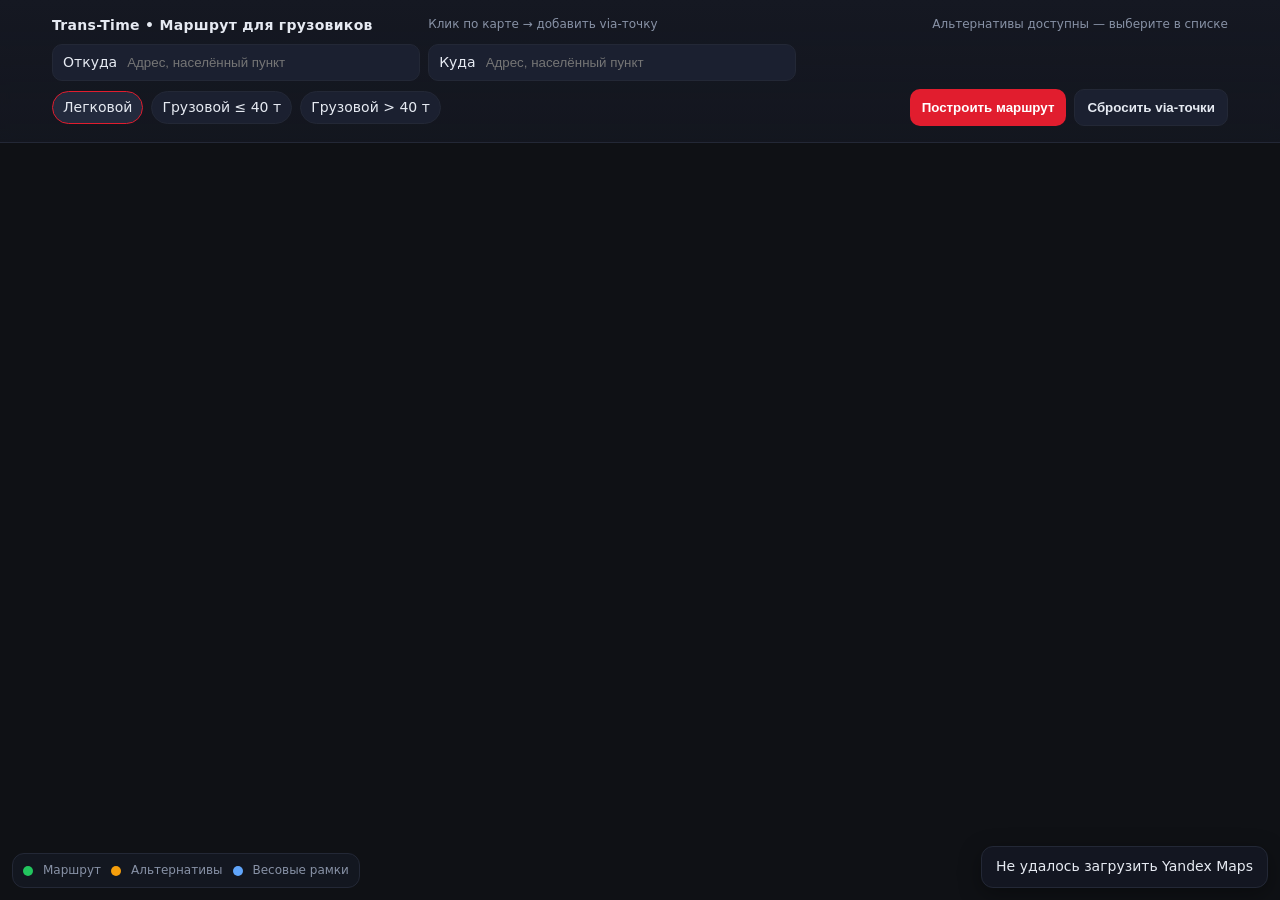
==== map/index.html @ 77c71e70 "Add files via upload" ====
<!DOCTYPE html>
<html lang="ru">
<head>
  <meta charset="utf-8"/>
  <meta name="viewport" content="width=device-width,initial-scale=1,viewport-fit=cover"/>
  <title>Trans-Time — Маршрут для грузовиков</title>

  <!-- Путь к реально существующему CSS -->
  <link rel="stylesheet" href="./assets/css/style.css?v=1.0.2"/>
  <link rel="manifest" href="manifest.json"/>
<!-- Favicon и иконки для вкладки -->
<link rel="icon" type="image/png" href="/assets/logo-tt.png">
<link rel="shortcut icon" href="/assets/logo-tt.png">
<link rel="apple-touch-icon" href="/assets/logo-tt.png">
</head>
<body>
  <div id="app">
    <header>
      <div class="bar">
        <div class="brand">Trans-Time • Маршрут для грузовиков</div>
        <div class="small">Клик по карте → добавить via-точку</div>
        <div></div>
        <!-- было style="text-align:right" -->
        <div class="small right">Альтернативы доступны — выберите в списке</div>

        <div class="field">
          <span>Откуда</span>
          <input id="from" type="text" placeholder="Адрес, населённый пункт">
        </div>
        <div class="field">
          <span>Куда</span>
          <input id="to" type="text" placeholder="Адрес, населённый пункт">
        </div>

        <div class="row2">
          <!-- было style="display:flex;gap:8px;flex-wrap:wrap" -->
          <div id="vehicleGroup" class="veh-group">
            <label class="pill active"><input type="radio" name="veh" value="car" checked><span>Легковой</span></label>
            <label class="pill"><input type="radio" name="veh" value="truck40"><span>Грузовой ≤ 40 т</span></label>
            <label class="pill"><input type="radio" name="veh" value="truckHeavy"><span>Грузовой > 40 т</span></label>
          </div>
          <!-- было style="display:flex;gap:8px;margin-left:auto" -->
          <div class="actions">
            <button id="buildBtn" class="btn">Построить маршрут</button>
            <button id="clearVia" class="btn secondary">Сбросить via-точки</button>
          </div>
        </div>
      </div>
    </header>

    <!-- было style="position:relative" -->
    <div class="mapWrap">
      <div id="map"></div>
      <div class="legend">
        <!-- были inline background -->
        <div class="dot dot-route"></div><span class="small">Маршрут</span>
        <div class="dot dot-alt"></div><span class="small">Альтернативы</span>
        <div class="dot dot-frames"></div><span class="small">Весовые рамки</span>
      </div>
      <div id="routeList" class="routeList"></div>
    </div>
  </div>

  <div id="toast" class="toast"></div>

  <!-- Конфиг (как было) -->
<script src="config.js?v=1.0.1"></script>

  <!-- Внешние обработчики ошибок/промисов/CSP -->
  <script type="module" src="./errors.js?v=1.0.0"></script>

  <!-- Точка входа. Если app.js у тебя в /map/assets/js/, оставь строку ниже.
       Если он лежит в /map/, замени на ./app.js?v=1.0.2 -->
  <script type="module" src="./assets/js/app.js?v=1.0.2"></script>
</body>
</html>
---- map/assets/css/style.css ----
:root {
  --bg: #0f1115;
  --panel: #151822;
  --muted: #8892a6;
  --text: #e6eaf2;
  --accent: #e11d2e;
  --stroke: #232836;
  --btn: #1b2030;
  --btn-h: #232a3d;
}

* {
  box-sizing: border-box;
}

html, body {
  height: 100%;
  margin: 0;
  background: var(--bg);
  color: var(--text);
  font: 14px/1.4 system-ui, -apple-system, Segoe UI, Roboto, Inter, Arial;
}

#app {
  display: grid;
  grid-template-rows: auto 1fr;
  min-height: 100vh;            /* контейнер растянут на экран */
}

header {
  position: sticky;
  top: 0;
  z-index: 5;
  background: linear-gradient(180deg, var(--panel), rgba(21, 24, 34, .8));
  border-bottom: 1px solid var(--stroke);
  backdrop-filter: blur(6px);
}

.bar {
  max-width: 1200px;
  margin: 8px auto;
  padding: 8px 12px;
  display: grid;
  gap: 8px;
  grid-template-columns: 1fr 1fr minmax(120px, auto) auto;
}

.row2 {
  display: flex;
  gap: 8px;
  align-items: center;
  grid-column: 1/-1;
}

.brand {
  font-weight: 700;
  letter-spacing: .3px;
}

.field {
  background: var(--btn);
  border: 1px solid var(--stroke);
  border-radius: 10px;
  padding: 8px 10px;
  display: flex;
  align-items: center;
  gap: 8px;
}

.field input {
  width: 100%;
  background: transparent;
  border: 0;
  outline: 0;
  color: var(--text);
  font: 14px/1.2 inherit;
}

.pill {
  display: inline-flex;
  gap: 6px;
  align-items: center;
  border: 1px solid var(--stroke);
  background: var(--btn);
  padding: 6px 10px;
  border-radius: 999px;
  cursor: pointer;
  user-select: none;
}

.pill input {
  display: none;
}

.pill.active {
  background: var(--btn-h);
  border-color: var(--accent);
}

.btn {
  background: var(--accent);
  border: 0;
  color: #fff;
  font-weight: 600;
  padding: 10px 12px;
  border-radius: 10px;
  cursor: pointer;
}

.btn.secondary {
  background: var(--btn);
  color: var(--text);
  border: 1px solid var(--stroke);
}

.small {
  font-size: 12px;
  color: var(--muted);
}

.mapWrap {                      /* родителю даём реальную высоту */
  position: relative;
  min-height: 0;                /* чтобы 1fr работал как надо */
}
#map {
  height: 100%;                 /* теперь 100% есть от чего считать */
  width: 100%;
  min-height: 420px;            /* запас, чтобы карта всегда была видна */
}
.legend {
  position: absolute;
  left: 12px;
  bottom: 12px;
  z-index: 4;
  background: rgba(21, 24, 34, .9);
  border: 1px solid var(--stroke);
  border-radius: 12px;
  padding: 8px 10px;
  display: flex;
  gap: 10px;
  align-items: center;
}

.legend .dot {
  width: 10px;
  height: 10px;
  border-radius: 50%;
}

.routeList {
  position: absolute;
  right: 12px;
  top: 90px;
  z-index: 4;
  min-width: 220px;
  max-width: 300px;
  background: rgba(21, 24, 34, .95);
  border: 1px solid var(--stroke);
  border-radius: 12px;
  padding: 8px;
  display: none;
}

.routeItem {
  padding: 8px;
  border-radius: 10px;
  border: 1px solid transparent;
  cursor: pointer;
}

.routeItem:hover {
  background: var(--btn);
}

.routeItem.active {
  border-color: var(--accent);
  background: var(--btn-h);
}

.toast {
  position: fixed;
  right: 12px;
  bottom: 12px;
  z-index: 10;
  background: rgba(21, 24, 34, .95);
  border: 1px solid var(--stroke);
  box-shadow: 0 6px 22px rgba(0, 0, 0, .35);
  padding: 10px 14px;
  border-radius: 12px;
  display: none;
}

@media (max-width: 900px) {
  .bar {
    grid-template-columns: 1fr;
  }
  .routeList {
    top: auto;
    bottom: 90px;
    right: 12px;
  }
}

/* === CSP-safe замены для inline style === */
.right { text-align: right; }
.veh-group { display: flex; gap: 8px; flex-wrap: wrap; }
.actions { display: flex; gap: 8px; margin-left: auto; }
/* .mapWrap { position: relative; } ← ЭТО УДАЛЯЕМ */
.dot-route  { background: #22c55e; }
.dot-alt    { background: #f59e0b; }
.dot-frames { background: #60a5fa; }
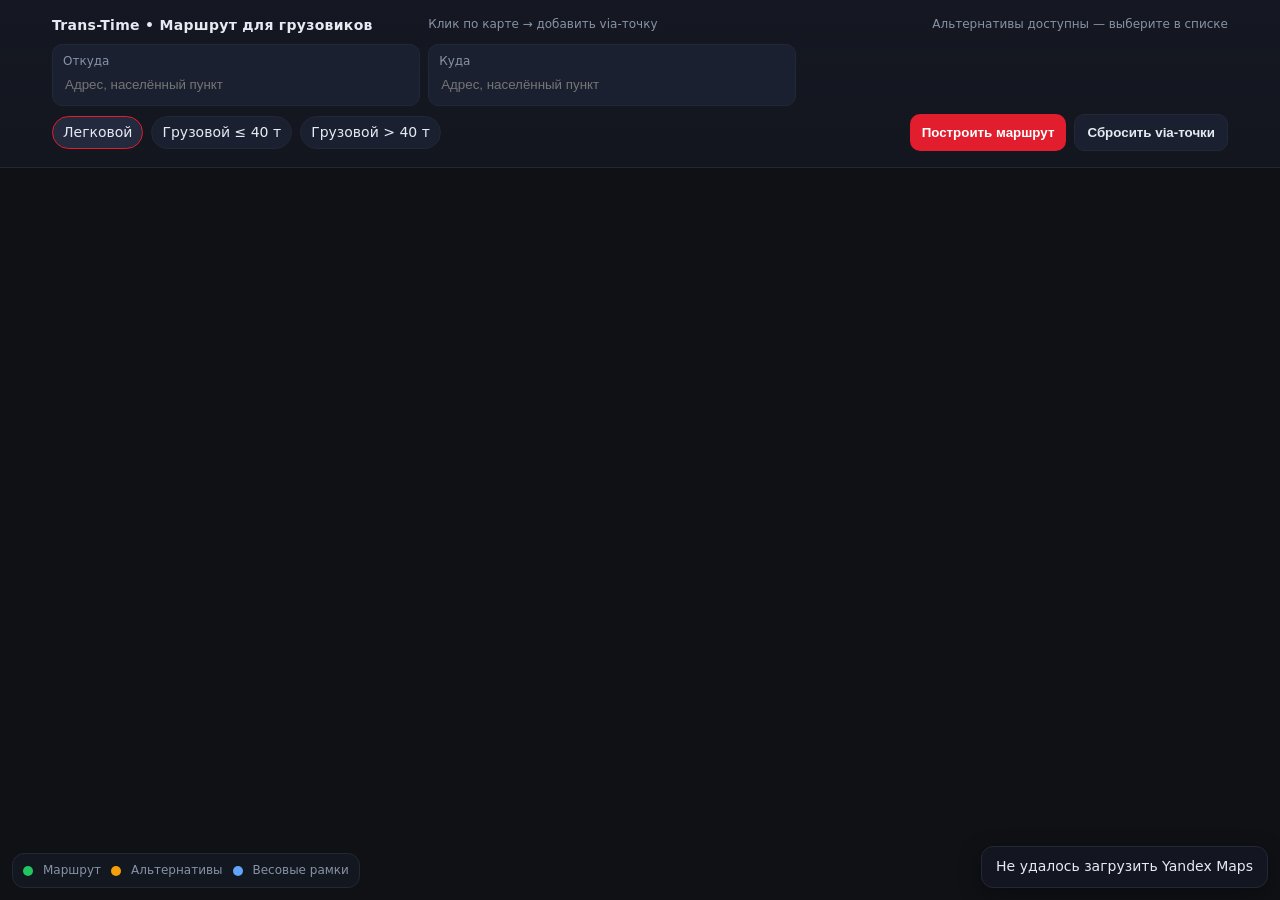
==== commit 1b2bdcb1: "Enhance routing UI with suggestions and alternatives" ====
--- a/map/index.html
+++ b/map/index.html
@@ -23,14 +23,20 @@
         <!-- было style="text-align:right" -->
         <div class="small right">Альтернативы доступны — выберите в списке</div>
 
-        <div class="field">
-          <span>Откуда</span>
-          <input id="from" type="text" placeholder="Адрес, населённый пункт">
-        </div>
-        <div class="field">
-          <span>Куда</span>
-          <input id="to" type="text" placeholder="Адрес, населённый пункт">
-        </div>
+        <div class="field">
+          <label class="field-label" for="from">Откуда</label>
+          <div class="inputWrap">
+            <input id="from" type="text" placeholder="Адрес, населённый пункт" autocomplete="off" aria-autocomplete="list" aria-controls="fromSuggest" aria-expanded="false">
+            <div id="fromSuggest" class="suggestions" role="listbox"></div>
+          </div>
+        </div>
+        <div class="field">
+          <label class="field-label" for="to">Куда</label>
+          <div class="inputWrap">
+            <input id="to" type="text" placeholder="Адрес, населённый пункт" autocomplete="off" aria-autocomplete="list" aria-controls="toSuggest" aria-expanded="false">
+            <div id="toSuggest" class="suggestions" role="listbox"></div>
+          </div>
+        </div>
 
         <div class="row2">
           <!-- было style="display:flex;gap:8px;flex-wrap:wrap" -->
@@ -57,7 +63,7 @@
         <div class="dot dot-alt"></div><span class="small">Альтернативы</span>
         <div class="dot dot-frames"></div><span class="small">Весовые рамки</span>
       </div>
-      <div id="routeList" class="routeList"></div>
+      <div id="routeList" class="routeList" role="listbox" aria-label="Варианты маршрута"></div>
     </div>
   </div>
 
--- a/map/assets/css/style.css
+++ b/map/assets/css/style.css
@@ -61,19 +61,67 @@
   background: var(--btn);
   border: 1px solid var(--stroke);
   border-radius: 10px;
-  padding: 8px 10px;
+  padding: 8px 10px 10px;
   display: flex;
-  align-items: center;
-  gap: 8px;
-}
-
-.field input {
+  flex-direction: column;
+  gap: 6px;
+}
+
+.field-label {
+  font-size: 12px;
+  color: var(--muted);
+}
+
+.inputWrap {
+  position: relative;
+  width: 100%;
+}
+
+.inputWrap input {
   width: 100%;
   background: transparent;
   border: 0;
   outline: 0;
   color: var(--text);
   font: 14px/1.2 inherit;
+  padding-right: 24px;
+}
+
+.suggestions {
+  position: absolute;
+  left: 0;
+  right: 0;
+  top: calc(100% + 4px);
+  background: rgba(21, 24, 34, .97);
+  border: 1px solid var(--stroke);
+  border-radius: 12px;
+  box-shadow: 0 12px 24px rgba(0, 0, 0, .35);
+  padding: 4px;
+  display: none;
+  z-index: 6;
+  max-height: 240px;
+  overflow-y: auto;
+}
+
+.suggestions.show {
+  display: block;
+}
+
+.suggestItem {
+  width: 100%;
+  text-align: left;
+  background: transparent;
+  border: 0;
+  color: var(--text);
+  padding: 8px 10px;
+  border-radius: 8px;
+  cursor: pointer;
+  font: inherit;
+}
+
+.suggestItem:hover,
+.suggestItem:focus {
+  background: var(--btn-h);
 }
 
 .pill {
@@ -153,12 +201,14 @@
   top: 90px;
   z-index: 4;
   min-width: 220px;
-  max-width: 300px;
+  max-width: 320px;
+  width: min(320px, calc(100vw - 36px));
   background: rgba(21, 24, 34, .95);
   border: 1px solid var(--stroke);
   border-radius: 12px;
   padding: 8px;
   display: none;
+  backdrop-filter: blur(6px);
 }
 
 .routeItem {
@@ -166,6 +216,11 @@
   border-radius: 10px;
   border: 1px solid transparent;
   cursor: pointer;
+}
+
+.routeTitle {
+  font-weight: 600;
+  margin-bottom: 4px;
 }
 
 .routeItem:hover {
@@ -198,6 +253,30 @@
     top: auto;
     bottom: 90px;
     right: 12px;
+    left: 12px;
+    width: auto;
+  }
+}
+
+@media (max-width: 600px) {
+  header {
+    position: static;
+  }
+  .bar {
+    margin: 0;
+    border-bottom: 1px solid var(--stroke);
+    padding-bottom: 16px;
+  }
+  .row2 {
+    flex-direction: column;
+    align-items: stretch;
+  }
+  .actions {
+    margin-left: 0;
+    justify-content: space-between;
+  }
+  .legend {
+    bottom: 120px;
   }
 }
 
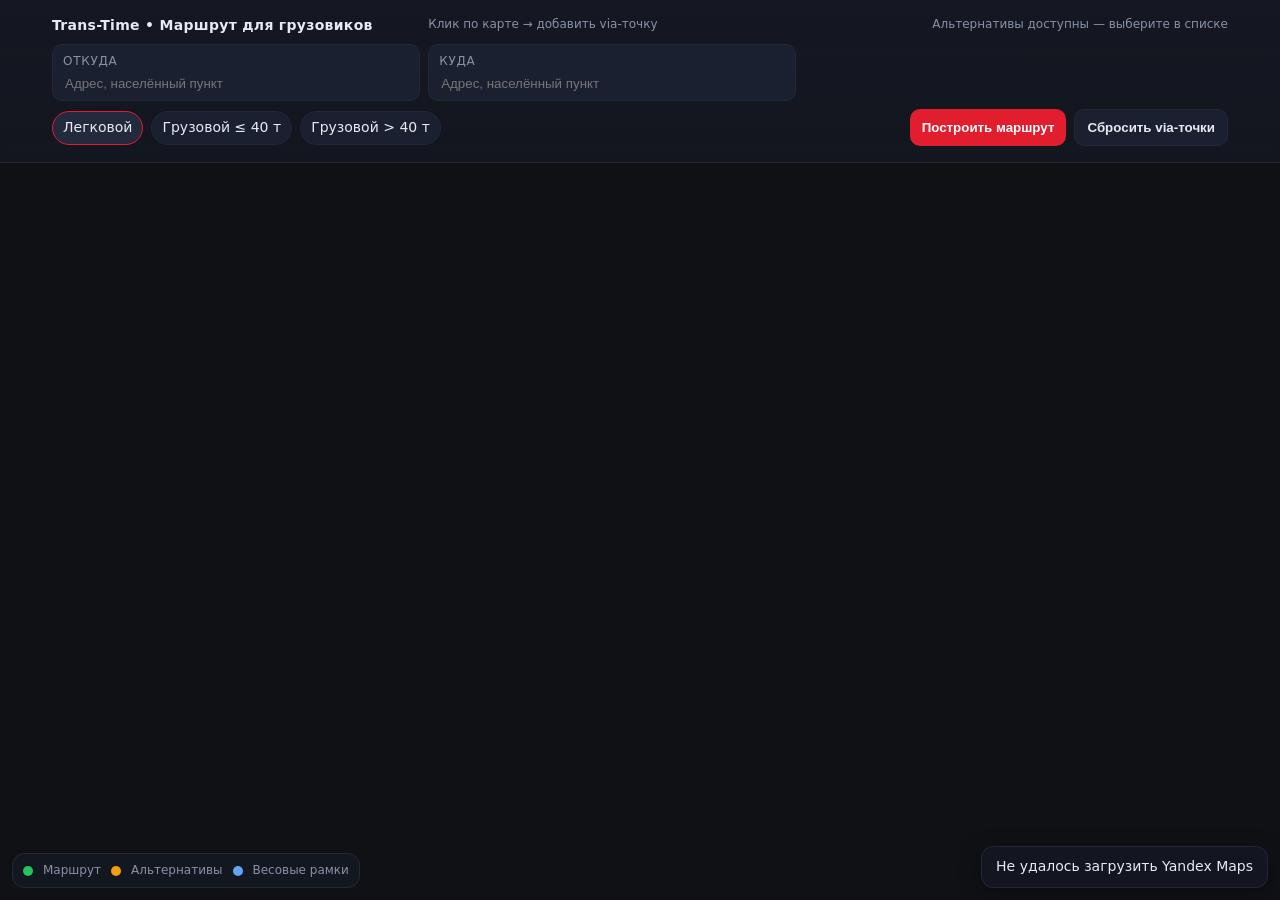
==== commit e60beaed: "Enhance route planner UX on Yandex map" ====
--- a/map/index.html
+++ b/map/index.html
@@ -25,17 +25,13 @@
 
         <div class="field">
           <label class="field-label" for="from">Откуда</label>
-          <div class="inputWrap">
-            <input id="from" type="text" placeholder="Адрес, населённый пункт" autocomplete="off" aria-autocomplete="list" aria-controls="fromSuggest" aria-expanded="false">
-            <div id="fromSuggest" class="suggestions" role="listbox"></div>
-          </div>
+          <input id="from" type="text" placeholder="Адрес, населённый пункт" autocomplete="off" spellcheck="false">
+          <div class="suggestions" data-for="from" role="listbox" aria-label="Подсказки адреса"></div>
         </div>
         <div class="field">
           <label class="field-label" for="to">Куда</label>
-          <div class="inputWrap">
-            <input id="to" type="text" placeholder="Адрес, населённый пункт" autocomplete="off" aria-autocomplete="list" aria-controls="toSuggest" aria-expanded="false">
-            <div id="toSuggest" class="suggestions" role="listbox"></div>
-          </div>
+          <input id="to" type="text" placeholder="Адрес, населённый пункт" autocomplete="off" spellcheck="false">
+          <div class="suggestions" data-for="to" role="listbox" aria-label="Подсказки адреса"></div>
         </div>
 
         <div class="row2">
@@ -63,7 +59,10 @@
         <div class="dot dot-alt"></div><span class="small">Альтернативы</span>
         <div class="dot dot-frames"></div><span class="small">Весовые рамки</span>
       </div>
-      <div id="routeList" class="routeList" role="listbox" aria-label="Варианты маршрута"></div>
+      <div id="routeList" class="routeList" aria-live="polite">
+        <div class="routeList-title">Варианты маршрута</div>
+        <div id="routeItems" class="routeItems"></div>
+      </div>
     </div>
   </div>
 
--- a/map/assets/css/style.css
+++ b/map/assets/css/style.css
@@ -58,10 +58,11 @@
 }
 
 .field {
+  position: relative;
   background: var(--btn);
   border: 1px solid var(--stroke);
   border-radius: 10px;
-  padding: 8px 10px 10px;
+  padding: 8px 10px;
   display: flex;
   flex-direction: column;
   gap: 6px;
@@ -69,22 +70,18 @@
 
 .field-label {
   font-size: 12px;
+  text-transform: uppercase;
+  letter-spacing: .06em;
   color: var(--muted);
 }
 
-.inputWrap {
-  position: relative;
-  width: 100%;
-}
-
-.inputWrap input {
+.field input {
   width: 100%;
   background: transparent;
   border: 0;
   outline: 0;
   color: var(--text);
-  font: 14px/1.2 inherit;
-  padding-right: 24px;
+  font: 15px/1.3 inherit;
 }
 
 .suggestions {
@@ -92,36 +89,40 @@
   left: 0;
   right: 0;
   top: calc(100% + 4px);
-  background: rgba(21, 24, 34, .97);
+  background: rgba(21, 24, 34, .96);
   border: 1px solid var(--stroke);
   border-radius: 12px;
-  box-shadow: 0 12px 24px rgba(0, 0, 0, .35);
   padding: 4px;
   display: none;
-  z-index: 6;
+  flex-direction: column;
+  gap: 4px;
+  box-shadow: 0 10px 32px rgba(0, 0, 0, .35);
   max-height: 240px;
   overflow-y: auto;
-}
-
-.suggestions.show {
-  display: block;
-}
-
-.suggestItem {
-  width: 100%;
-  text-align: left;
-  background: transparent;
-  border: 0;
-  color: var(--text);
+  z-index: 8;
+}
+
+.suggestions.show { display: flex; }
+
+.suggestions button {
+  all: unset;
   padding: 8px 10px;
   border-radius: 8px;
   cursor: pointer;
-  font: inherit;
-}
-
-.suggestItem:hover,
-.suggestItem:focus {
+  color: var(--text);
+  line-height: 1.3;
+  text-align: left;
+  width: 100%;
+}
+
+.suggestions button:hover,
+.suggestions button:focus {
   background: var(--btn-h);
+}
+
+.suggestions button:focus-visible {
+  outline: 2px solid var(--accent);
+  outline-offset: 2px;
 }
 
 .pill {
@@ -195,6 +196,7 @@
   border-radius: 50%;
 }
 
+
 .routeList {
   position: absolute;
   right: 12px;
@@ -202,25 +204,48 @@
   z-index: 4;
   min-width: 220px;
   max-width: 320px;
-  width: min(320px, calc(100vw - 36px));
   background: rgba(21, 24, 34, .95);
   border: 1px solid var(--stroke);
+  border-radius: 16px;
+  padding: 12px;
+  display: none;
+  flex-direction: column;
+  gap: 8px;
+  box-shadow: 0 16px 40px rgba(0, 0, 0, .35);
+}
+
+.routeList.show { display: flex; }
+
+.routeList-title {
+  font-weight: 600;
+  font-size: 13px;
+  letter-spacing: .02em;
+  text-transform: uppercase;
+  color: var(--muted);
+}
+
+.routeItems {
+  display: flex;
+  flex-direction: column;
+  gap: 6px;
+  max-height: 260px;
+  overflow-y: auto;
+  padding-right: 2px;
+}
+
+.routeItem {
+  all: unset;
+  padding: 10px;
   border-radius: 12px;
-  padding: 8px;
-  display: none;
-  backdrop-filter: blur(6px);
-}
-
-.routeItem {
-  padding: 8px;
-  border-radius: 10px;
   border: 1px solid transparent;
   cursor: pointer;
-}
-
-.routeTitle {
-  font-weight: 600;
-  margin-bottom: 4px;
+  background: transparent;
+  display: flex;
+  flex-direction: column;
+  gap: 4px;
+  color: var(--text);
+  text-align: left;
+  width: 100%;
 }
 
 .routeItem:hover {
@@ -230,6 +255,20 @@
 .routeItem.active {
   border-color: var(--accent);
   background: var(--btn-h);
+}
+
+.routeItem:focus-visible {
+  outline: 2px solid var(--accent);
+  outline-offset: 2px;
+}
+
+.routeTitle {
+  font-weight: 600;
+}
+
+.routeMeta {
+  font-size: 13px;
+  color: var(--muted);
 }
 
 .toast {
@@ -253,8 +292,6 @@
     top: auto;
     bottom: 90px;
     right: 12px;
-    left: 12px;
-    width: auto;
   }
 }
 
@@ -264,19 +301,31 @@
   }
   .bar {
     margin: 0;
-    border-bottom: 1px solid var(--stroke);
-    padding-bottom: 16px;
-  }
-  .row2 {
-    flex-direction: column;
-    align-items: stretch;
+    padding: 12px;
+    gap: 12px;
   }
   .actions {
+    width: 100%;
+    justify-content: space-between;
+    flex-wrap: wrap;
     margin-left: 0;
-    justify-content: space-between;
+    gap: 10px;
+  }
+  .actions .btn {
+    flex: 1 1 45%;
+    text-align: center;
+  }
+  .routeList {
+    left: 12px;
+    right: 12px;
+    max-width: none;
+    bottom: 24px;
   }
   .legend {
-    bottom: 120px;
+    left: 12px;
+    right: 12px;
+    flex-wrap: wrap;
+    gap: 6px 12px;
   }
 }
 
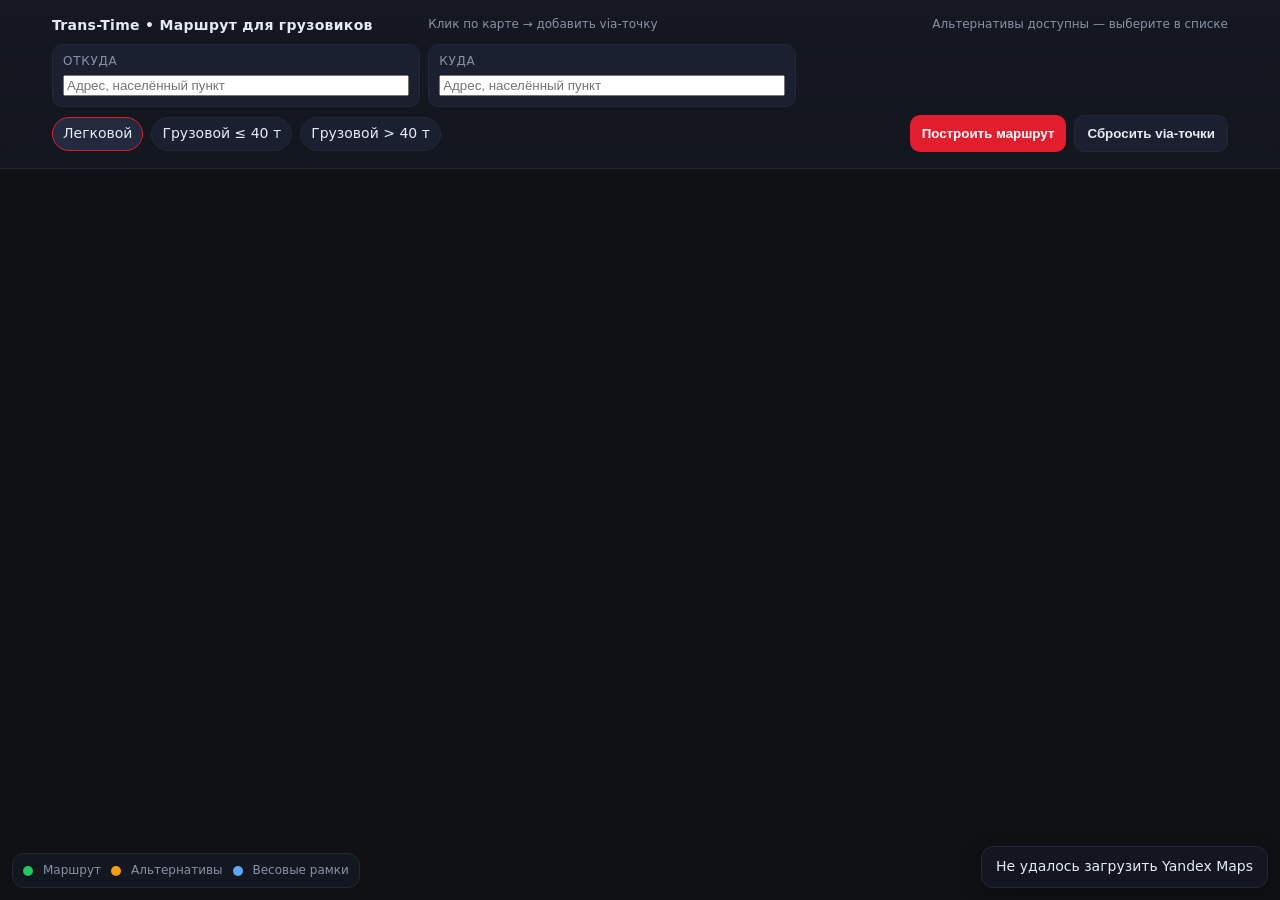
==== commit 26bdad92: "Merge branch 'main' into codex/enhance-yandex-maps-route-interface" ====
--- a/map/index.html
+++ b/map/index.html
@@ -23,16 +23,16 @@
         <!-- было style="text-align:right" -->
         <div class="small right">Альтернативы доступны — выберите в списке</div>
 
-        <div class="field">
-          <label class="field-label" for="from">Откуда</label>
-          <input id="from" type="text" placeholder="Адрес, населённый пункт" autocomplete="off" spellcheck="false">
-          <div class="suggestions" data-for="from" role="listbox" aria-label="Подсказки адреса"></div>
-        </div>
-        <div class="field">
-          <label class="field-label" for="to">Куда</label>
-          <input id="to" type="text" placeholder="Адрес, населённый пункт" autocomplete="off" spellcheck="false">
-          <div class="suggestions" data-for="to" role="listbox" aria-label="Подсказки адреса"></div>
-        </div>
+        <div class="field">
+          <label class="field-label" for="from">Откуда</label>
+          <input id="from" type="text" placeholder="Адрес, населённый пункт" autocomplete="off" spellcheck="false">
+          <div class="suggestions" data-for="from" role="listbox" aria-label="Подсказки адреса"></div>
+        </div>
+        <div class="field">
+          <label class="field-label" for="to">Куда</label>
+          <input id="to" type="text" placeholder="Адрес, населённый пункт" autocomplete="off" spellcheck="false">
+          <div class="suggestions" data-for="to" role="listbox" aria-label="Подсказки адреса"></div>
+        </div>
 
         <div class="row2">
           <!-- было style="display:flex;gap:8px;flex-wrap:wrap" -->
@@ -59,10 +59,10 @@
         <div class="dot dot-alt"></div><span class="small">Альтернативы</span>
         <div class="dot dot-frames"></div><span class="small">Весовые рамки</span>
       </div>
-      <div id="routeList" class="routeList" aria-live="polite">
-        <div class="routeList-title">Варианты маршрута</div>
-        <div id="routeItems" class="routeItems"></div>
-      </div>
+      <div id="routeList" class="routeList" aria-live="polite">
+        <div class="routeList-title">Варианты маршрута</div>
+        <div id="routeItems" class="routeItems"></div>
+      </div>
     </div>
   </div>
 
--- a/map/assets/css/style.css
+++ b/map/assets/css/style.css
@@ -62,7 +62,7 @@
   background: var(--btn);
   border: 1px solid var(--stroke);
   border-radius: 10px;
-  padding: 8px 10px;
+  padding: 8px 10px 10px;
   display: flex;
   flex-direction: column;
   gap: 6px;
@@ -75,7 +75,7 @@
   color: var(--muted);
 }
 
-.field input {
+.inputWrap input {
   width: 100%;
   background: transparent;
   border: 0;
@@ -248,6 +248,11 @@
   width: 100%;
 }
 
+.routeTitle {
+  font-weight: 600;
+  margin-bottom: 4px;
+}
+
 .routeItem:hover {
   background: var(--btn);
 }
@@ -292,6 +297,30 @@
     top: auto;
     bottom: 90px;
     right: 12px;
+    left: 12px;
+    width: auto;
+  }
+}
+
+@media (max-width: 600px) {
+  header {
+    position: static;
+  }
+  .bar {
+    margin: 0;
+    border-bottom: 1px solid var(--stroke);
+    padding-bottom: 16px;
+  }
+  .row2 {
+    flex-direction: column;
+    align-items: stretch;
+  }
+  .actions {
+    margin-left: 0;
+    justify-content: space-between;
+  }
+  .legend {
+    bottom: 120px;
   }
 }
 
